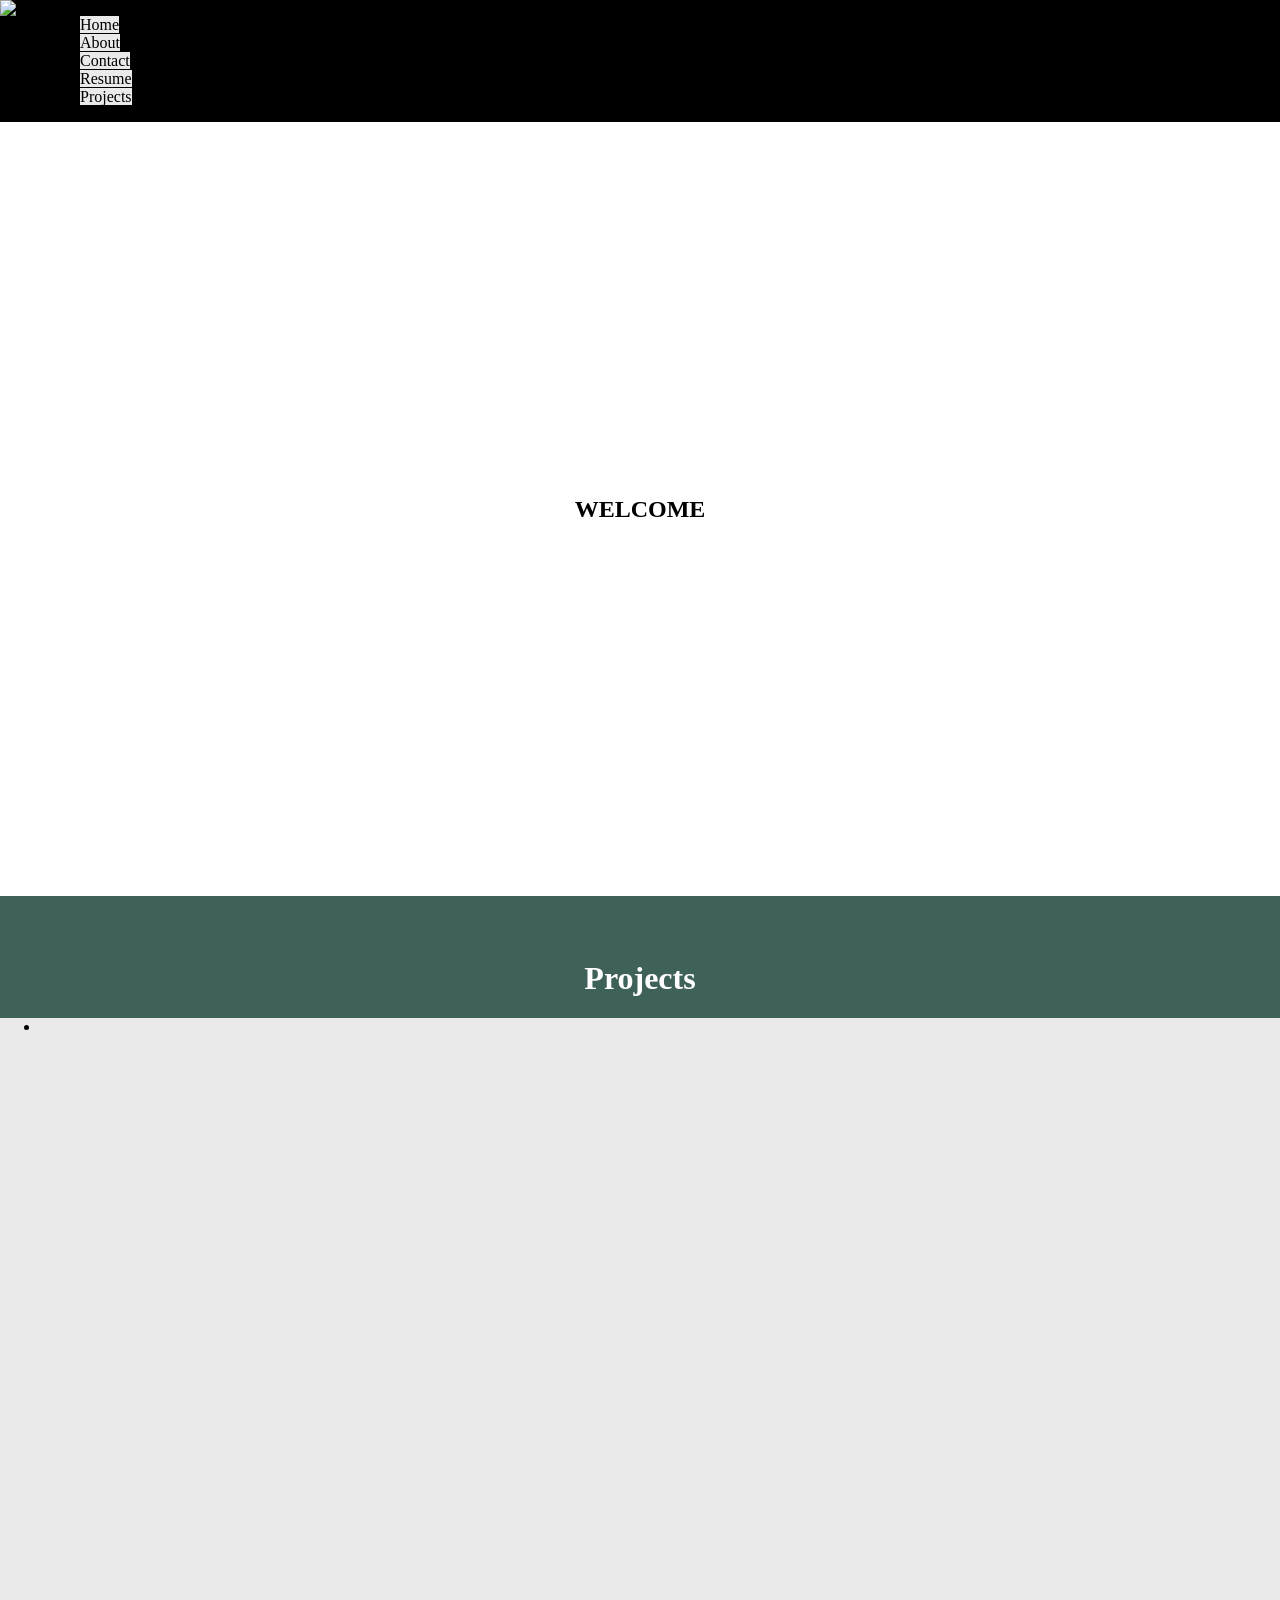
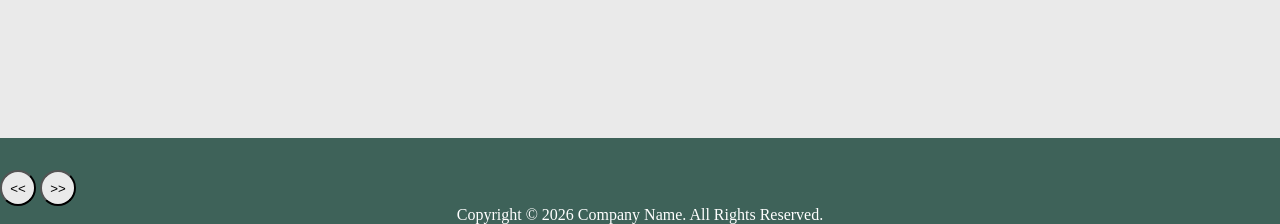
==== about.html @ d43fa691 "Main basics of html and basic CSS styling I made the basic framework of the homepage, added other pa" ====
<html lang="en">

<head>
    <meta charset="UTF-8">
    <meta name="viewport" content="width=device-width, initial-scale=1.0">
    <title>About</title>
    <link rel="stylesheet" href="/style.css">
</head>

<body>
    <header>
        <nav>
            <section id="logo">
                <img src="#" alt="#" /><!--Will be left empty until another logo is made-->
            </section>

            <ul><!--Buttons on the right side of the nav-->
                <section id="tabs">
                    <li id="tab"><a href="/index.html">Home</a></li>
                    <li id="tab"><a href="about.html">About</a></li>
                    <li id="tab"><a href="/contact.html">Contact</a></li>
                    <li id="tab"><a href="/resume.html">Resume</a></li>
                    <li id="tab"><a href="/projects.html">Projects</a></li>
                </section>
            </ul>
        </nav>
    </header>

    <section id="hero">
        <h1>WELCOME</h1><!--Background left empty until new background is drawn-->
    </section>

    <h1>Projects</h1>
    <section id="project-boxes">

        <!--Left side panel for project selector tabs-->
        <section id="project-tabs">
            <ul>
                <li></li><!--This will be left blank until I figure out what to put here-->
            </ul>
        </section>

        <div id="boxes">
            <img src="" alt=""><!--Either a image single or paried with text-->
            <p></p><!--This is undecided-->
        </div>


        <!--Right side panel for when a project is selected on the home screen-->
        <section id="project-overview"></section>
    </section>

    <section id="buttons">
        <button><<</button>
        <button>>></button>
    </section>

    <!--This is where the copyright goes-->
    <footer>Copyright © 2026 Company Name. All Rights Reserved.</footer>
</body>

</html>
---- style.css ----
/*Main assets including colors*/
body {
    margin: 0;
    padding: 0;
    /*A different font will be added last (K2D)*/
}

* {
    box-sizing: border-box;
}

:root {
    --bg-color: #3E6259;
    --primary-color: #EAEAEA;
    --text-color: white;
}

body {
    background-color: var(--bg-color);
}

/*-----------------------------------------*/

nav {
    display: flex;
    background-color: black;
    margin: 0;
    a {
        justify-self: flex-end;
        background-color: var(--primary-color);
        color: black;
        text-decoration: none;
        margin: 1rem;
    }
}

/*-----------------------------------------*/

#hero {
    margin: 0;
    height: 86%;
    align-content: center;
    background-color: white;/*Temp color*/
    margin-bottom: 4em;
    /*Needs a drawn background*/
    h1 {
        color: black;
    }
}

/*-----------------------------------------*/
/*Content area for RECENT Projects*/
h1 {
    text-align: center;
    color: var(--text-color);
}

#project-boxes {
    background-color: #EAEAEA;
    height: 80%;
    margin-bottom: 2em;
}
#project-tabs {
    text-decoration: none;
}

/*-----------------------------------------*/
/* Button assets*/

button { /*Need to get rid of the border color/outline*/
    background-color: var(--primary-color);
    width: 36px;
    height: 36px;
    border-radius: 25px;
}

button:hover {
    cursor: pointer;
}

/*Footer assets*/

footer {
    text-align: center;
    color: var(--text-color);
}
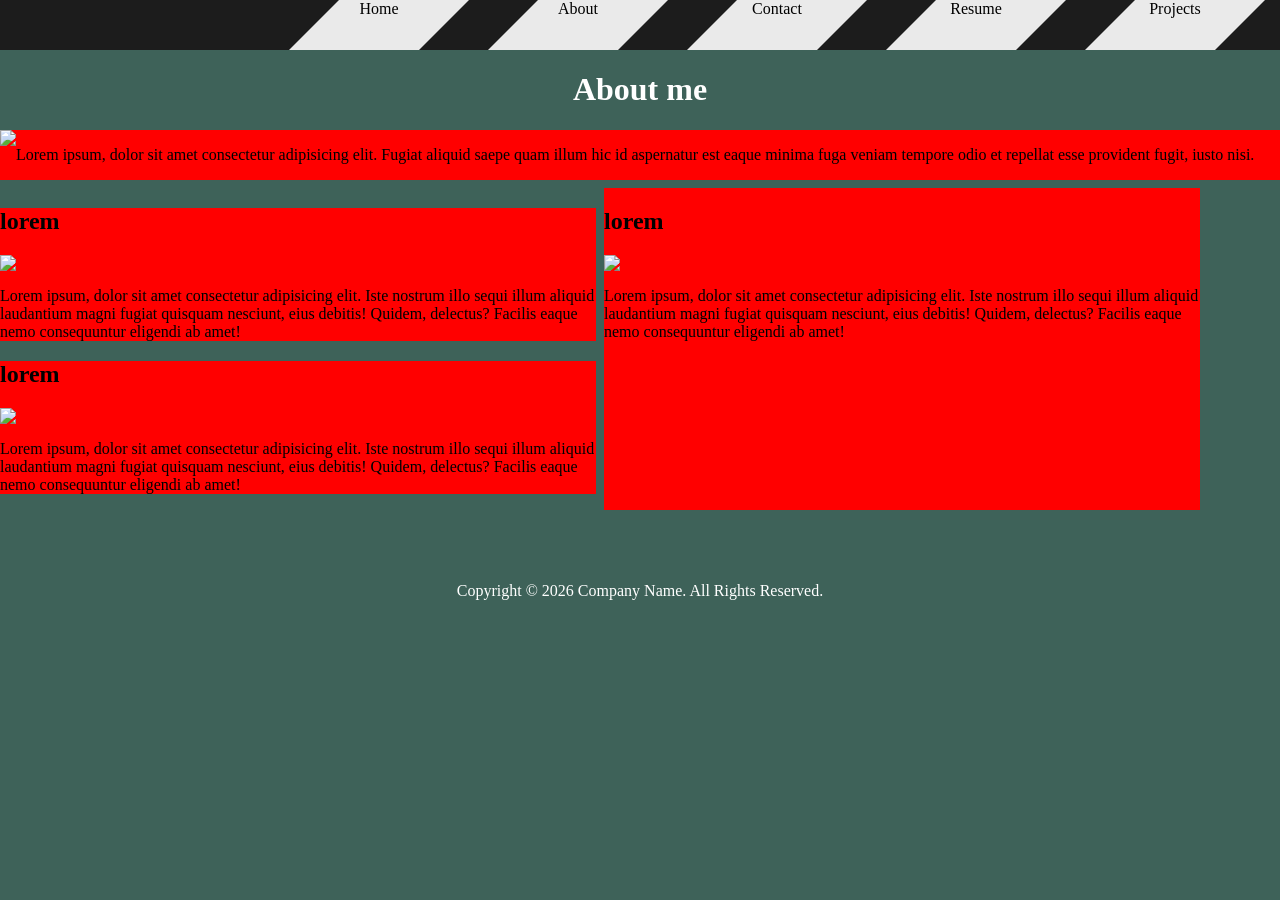
==== commit bd1da612: "Html setup and grid setup" ====
--- a/about.html
+++ b/about.html
@@ -10,10 +10,6 @@
 <body>
     <header>
         <nav>
-            <section id="logo">
-                <img src="#" alt="#" /><!--Will be left empty until another logo is made-->
-            </section>
-
             <ul><!--Buttons on the right side of the nav-->
                 <section id="tabs">
                     <li id="tab"><a href="/index.html">Home</a></li>
@@ -26,35 +22,42 @@
         </nav>
     </header>
 
-    <section id="hero">
-        <h1>WELCOME</h1><!--Background left empty until new background is drawn-->
-    </section>
+    <h1>About me</h1>
 
-    <h1>Projects</h1>
-    <section id="project-boxes">
-
-        <!--Left side panel for project selector tabs-->
-        <section id="project-tabs">
-            <ul>
-                <li></li><!--This will be left blank until I figure out what to put here-->
-            </ul>
+    <section id="intro-container">
+        <section id="intro"><!-- This is where I introduce myself-->
+            <img src="#">
+            <p>Lorem ipsum, dolor sit amet consectetur adipisicing elit. Fugiat aliquid saepe quam illum hic id
+                aspernatur est eaque minima fuga veniam tempore odio et repellat esse provident fugit, iusto nisi.</p>
         </section>
 
-        <div id="boxes">
-            <img src="" alt=""><!--Either a image single or paried with text-->
-            <p></p><!--This is undecided-->
-        </div>
+        <section id="trait-container"> <!--This is for all the skills that I have-->
+            <section id="trait"><!--These are all placeholders-->
+                <h2>lorem</h2>
+                <img src="#">
+                <p>Lorem ipsum, dolor sit amet consectetur adipisicing elit. Iste nostrum illo sequi illum aliquid
+                    laudantium magni fugiat quisquam nesciunt, eius debitis! Quidem, delectus? Facilis eaque nemo
+                    consequuntur eligendi ab amet!</p>
+            </section>
+                        <section id="trait">
+                <h2>lorem</h2>
+                <img src="#">
+                <p>Lorem ipsum, dolor sit amet consectetur adipisicing elit. Iste nostrum illo sequi illum aliquid
+                    laudantium magni fugiat quisquam nesciunt, eius debitis! Quidem, delectus? Facilis eaque nemo
+                    consequuntur eligendi ab amet!</p>
+            </section>
+        </section>
+                    <section id="trait">
+                <h2>lorem</h2>
+                <img src="#">
+                <p>Lorem ipsum, dolor sit amet consectetur adipisicing elit. Iste nostrum illo sequi illum aliquid
+                    laudantium magni fugiat quisquam nesciunt, eius debitis! Quidem, delectus? Facilis eaque nemo
+                    consequuntur eligendi ab amet!</p>
+            </section>
+        </section>
 
-
-        <!--Right side panel for when a project is selected on the home screen-->
-        <section id="project-overview"></section>
+        </section>
     </section>
-
-    <section id="buttons">
-        <button><<</button>
-        <button>>></button>
-    </section>
-
     <!--This is where the copyright goes-->
     <footer>Copyright © 2026 Company Name. All Rights Reserved.</footer>
 </body>
--- a/style.css
+++ b/style.css
@@ -12,7 +12,11 @@
 :root {
     --bg-color: #3E6259;
     --primary-color: #EAEAEA;
-    --text-color: white;
+    --head-color: white;
+    --text-color: black;
+    --nav-color: #1c1c1c;
+    --clicked-color: #BFCF17;
+    --hover-color: #ECF39E;
 }
 
 body {
@@ -22,15 +26,42 @@
 /*-----------------------------------------*/
 
 nav {
-    display: flex;
-    background-color: black;
-    margin: 0;
+    overflow: hidden;
+    background-color: var(--nav-color);
+    margin: 0;
+    padding: 0;
+
+    ul {
+        display: flex;
+        justify-content: flex-end;
+        margin: 0;
+    }
+
+    li {
+    /* Shape content*/
+    --p: 50px;
+    aspect-ratio: 3/2;
+    clip-path: polygon(var(--p) 0,100% 0,calc(100% - var(--p)) 100%,0 100%);
+    width: 180px;
+    height: 50px;
+
+    /* Main content for nav*/
+        align-items: center;
+        display: inline-block;
+        margin-right: 15px;
+        list-style-type: none; /*This gets rid of the list bullet points*/
+    }
+
     a {
-        justify-self: flex-end;
+        display: block;
         background-color: var(--primary-color);
+        height: 50px;
         color: black;
         text-decoration: none;
-        margin: 1rem;
+        text-align: center;
+    }
+    a:hover {
+        background-color: var(--hover-color);
     }
 }
 
@@ -39,6 +70,7 @@
 #hero {
     margin: 0;
     height: 86%;
+    width: 100%;
     align-content: center;
     background-color: white;/*Temp color*/
     margin-bottom: 4em;
@@ -52,16 +84,86 @@
 /*Content area for RECENT Projects*/
 h1 {
     text-align: center;
+    color: var(--head-color);
+}
+
+body > #project-content {
+    display: flex;
+    justify-items: center;
+}
+
+#project-content {
+    display: flex;
+    justify-self: center;
+    width: 100%;
+    height: fit-content;
+    margin-bottom: 2em;
+}
+
+#project-tabs > ul{
+    list-style-type: none;
+    height: 100%;
+    border-right: solid 2px #EAEAEA;
+    max-width: max-content;
+    padding: 50px;
+    margin: 0;
+    margin-right: 4.5rem;
     color: var(--text-color);
+
+    h3 {
+        color: var(--head-color);
+        text-align: center;
+    }
+
+    li {
+        background-color: var(--primary-color);
+        padding: 50px;
+        margin-top: 1rem;
+        text-align: center;
+        
+    }
+
+    li:hover {
+        cursor: pointer;
+        background-color: var(--hover-color);
+    }
+}
+
+#tab-btn {
+    position: sticky;
 }
 
 #project-boxes {
-    background-color: #EAEAEA;
-    height: 80%;
-    margin-bottom: 2em;
-}
-#project-tabs {
-    text-decoration: none;
+    grid-column-start: span 3;
+    grid-column-end: span 3;
+    grid-row-start: span 2;
+    grid-row-end: span 2;
+    display: flex;
+    justify-content: center;
+    background-color: var(--primary-color); /*Temp color*/
+    width: 230px;;
+    height: 300px;
+    margin: 2em;
+
+    #content {
+        background-color: blue; /*Temp color*/
+        margin: 1rem;
+        width: 80%;
+        height: 50%;
+    }
+
+    #buttons {
+        grid-column-start: 6;
+        grid-column-end: span 8;
+    }
+}
+
+.project-container {
+    display: grid;
+    grid-template-columns: repeat(12, auto);
+    grid-template-rows: repeat(8, auto);
+    gap: 18px;
+    max-height: fit-content;
 }
 
 /*-----------------------------------------*/
@@ -78,9 +180,33 @@
     cursor: pointer;
 }
 
+/*-----------------------------------------*/
+/*About me page assets*/
+
+#intro-container {
+    display: grid;
+    grid-template-columns: repeat(12, auto);
+    grid-template-rows: repeat(12, auto);
+    gap: 8px;
+}
+
+#intro {
+    display: flex;
+    grid-column-start: span 12;
+    grid-row-start: span 2;
+    background-color: red;
+}
+
+#trait {
+    background-color: red;
+}
+
+
+
 /*Footer assets*/
 
 footer {
     text-align: center;
-    color: var(--text-color);
+    color: var(--head-color);
+    margin-bottom: 1rem;
 }
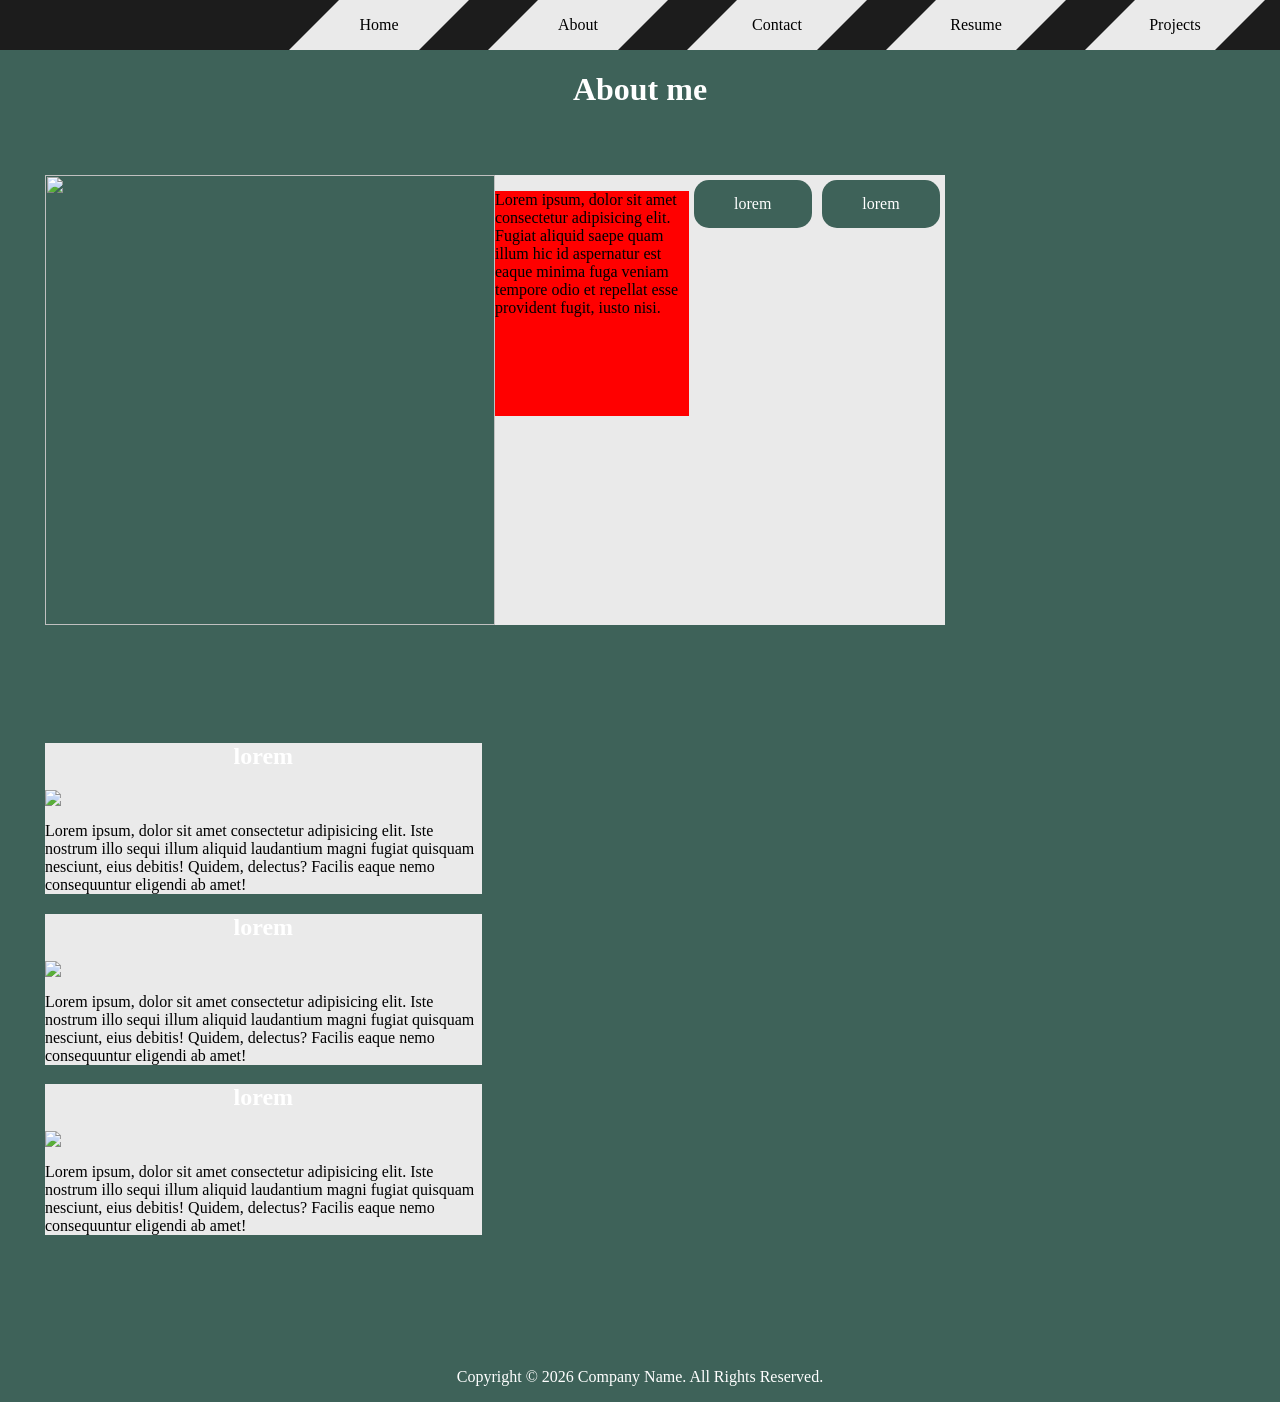
==== commit c71e24a8: "Styling and layout fixes" ====
--- a/about.html
+++ b/about.html
@@ -29,6 +29,9 @@
             <img src="#">
             <p>Lorem ipsum, dolor sit amet consectetur adipisicing elit. Fugiat aliquid saepe quam illum hic id
                 aspernatur est eaque minima fuga veniam tempore odio et repellat esse provident fugit, iusto nisi.</p>
+
+                <a  href="#" id="link-buttons">lorem</a>
+                <a  href="#" id="link-buttons">lorem</a>
         </section>
 
         <section id="trait-container"> <!--This is for all the skills that I have-->
@@ -39,22 +42,22 @@
                     laudantium magni fugiat quisquam nesciunt, eius debitis! Quidem, delectus? Facilis eaque nemo
                     consequuntur eligendi ab amet!</p>
             </section>
-                        <section id="trait">
+
+            <section id="trait">
                 <h2>lorem</h2>
                 <img src="#">
                 <p>Lorem ipsum, dolor sit amet consectetur adipisicing elit. Iste nostrum illo sequi illum aliquid
                     laudantium magni fugiat quisquam nesciunt, eius debitis! Quidem, delectus? Facilis eaque nemo
                     consequuntur eligendi ab amet!</p>
             </section>
-        </section>
-                    <section id="trait">
+
+            <section id="trait">
                 <h2>lorem</h2>
                 <img src="#">
                 <p>Lorem ipsum, dolor sit amet consectetur adipisicing elit. Iste nostrum illo sequi illum aliquid
                     laudantium magni fugiat quisquam nesciunt, eius debitis! Quidem, delectus? Facilis eaque nemo
                     consequuntur eligendi ab amet!</p>
             </section>
-        </section>
 
         </section>
     </section>
--- a/style.css
+++ b/style.css
@@ -38,28 +38,33 @@
     }
 
     li {
-    /* Shape content*/
-    --p: 50px;
-    aspect-ratio: 3/2;
-    clip-path: polygon(var(--p) 0,100% 0,calc(100% - var(--p)) 100%,0 100%);
-    width: 180px;
-    height: 50px;
-
-    /* Main content for nav*/
+        /* Shape content*/
+        --p: 50px;
+        aspect-ratio: 3/2;
+        clip-path: polygon(var(--p) 0, 100% 0, calc(100% - var(--p)) 100%, 0 100%);
+        width: 180px;
+        height: 50px;
+
+        /* Main content for nav*/
         align-items: center;
         display: inline-block;
         margin-right: 15px;
-        list-style-type: none; /*This gets rid of the list bullet points*/
+        list-style-type: none;
+        /*This gets rid of the list bullet points*/
     }
 
     a {
-        display: block;
+        display: flex;
+        justify-content: center;
+        align-items: center;
         background-color: var(--primary-color);
+        margin: 0;
+        padding: 0;
         height: 50px;
         color: black;
         text-decoration: none;
-        text-align: center;
-    }
+    }
+
     a:hover {
         background-color: var(--hover-color);
     }
@@ -72,24 +77,31 @@
     height: 86%;
     width: 100%;
     align-content: center;
-    background-color: white;/*Temp color*/
+    background-color: white;
+    /*Temp color*/
     margin-bottom: 4em;
+
     /*Needs a drawn background*/
     h1 {
         color: black;
     }
 }
 
-/*-----------------------------------------*/
-/*Content area for RECENT Projects*/
+/*-----------------Content area for RECENT Projects-----------------*/
+
 h1 {
     text-align: center;
     color: var(--head-color);
 }
 
-body > #project-content {
-    display: flex;
-    justify-items: center;
+h2 {
+    text-align: center;
+    color: white
+}
+
+body>#project-content {
+    display: flex;
+    justify-content: center;
 }
 
 #project-content {
@@ -100,13 +112,15 @@
     margin-bottom: 2em;
 }
 
-#project-tabs > ul{
+#project-tabs>ul {
     list-style-type: none;
     height: 100%;
     border-right: solid 2px #EAEAEA;
+    border-left: solid 2px #EAEAEA;
     max-width: max-content;
-    padding: 50px;
+    padding: 25px;
     margin: 0;
+    border-radius: 25px;
     margin-right: 4.5rem;
     color: var(--text-color);
 
@@ -117,10 +131,12 @@
 
     li {
         background-color: var(--primary-color);
-        padding: 50px;
-        margin-top: 1rem;
+        padding: 25px;
+        width: 145px;
+        margin-top: 3rem;
         text-align: center;
-        
+        border-radius: 25px;
+
     }
 
     li:hover {
@@ -140,13 +156,17 @@
     grid-row-end: span 2;
     display: flex;
     justify-content: center;
-    background-color: var(--primary-color); /*Temp color*/
-    width: 230px;;
+    border-radius: 25px;
+    background-color: var(--primary-color);
+    /*Temp color*/
+    width: 230px;
+    ;
     height: 300px;
     margin: 2em;
 
     #content {
-        background-color: blue; /*Temp color*/
+        background-color: blue;
+        /*Temp color*/
         margin: 1rem;
         width: 80%;
         height: 50%;
@@ -164,24 +184,26 @@
     grid-template-rows: repeat(8, auto);
     gap: 18px;
     max-height: fit-content;
-}
-
-/*-----------------------------------------*/
-/* Button assets*/
-
-button { /*Need to get rid of the border color/outline*/
+    border-right: solid 2px #EAEAEA;
+    border-radius: 25px;
+}
+
+/*----------------Button assets----------------*/
+
+
+#buttons {
+    /*Need to get rid of the border color/outline*/
     background-color: var(--primary-color);
     width: 36px;
     height: 36px;
     border-radius: 25px;
 }
 
-button:hover {
+#buttons:hover {
     cursor: pointer;
 }
 
-/*-----------------------------------------*/
-/*About me page assets*/
+/*--------------About me page assets--------------*/
 
 #intro-container {
     display: grid;
@@ -191,16 +213,138 @@
 }
 
 #intro {
+    margin: 5vh;
     display: flex;
     grid-column-start: span 12;
     grid-row-start: span 2;
-    background-color: red;
+    background-color: var(--primary-color);
+    height: 50vh;
+    width: 100vh;
+
+    p {
+        text-align: left;
+        justify-self: flex-end;
+        background-color: red;
+        width: 50vh;
+        height: 25vh;
+    }
+
+    img {
+        justify-self: flex-start;
+        background-color: #3E6259;
+        width: 50vh;
+        height: 50vh;
+    }
+}
+
+#link-buttons {
+    text-decoration: none;
+    color: white;
+    margin: 5px;
+    background-color: #3E6259;
+    text-align: center;
+    width: 235px;
+    height: fit-content;
+    padding: 15px;
+    border-radius: 15px;
+
+    a:hover {
+        cursor: pointer;
+    }
 }
 
 #trait {
-    background-color: red;
-}
-
+    background-color: var(--primary-color);
+}
+
+#trait-container {
+    margin: 5vh;
+}
+
+#resume_content {
+    display: flex;
+    height: 100%;
+    width: 100%;
+}
+
+#resume_container {
+    display: grid;
+    grid-template-columns: repeat(12, auto);
+    grid-template-rows: repeat(8, auto);
+    gap: 8px;
+}
+
+#resume_holder {
+    display: flex;
+    grid-column-start: 6;
+    justify-content: center;
+    background-color: var(--primary-color);
+    width: 400px;
+    height: 500px;
+
+    #resume_download {
+        height: 50px;
+        width: 145px;
+    }
+}
+
+div#resume {
+    background-color: black;
+}
+
+/*--------------Contacts page--------------*/
+
+#content-container {
+    display: flex;
+    justify-self: center;
+    width: fit-content;
+    max-width: max-content;
+    height: fit-content;
+    max-height: fit-content;
+}
+
+#link-container {
+    width: max-content;
+    height: fit-content;
+    margin: 25px;
+}
+
+#contact-links {
+    display: flex;
+    justify-self: center;
+
+    #link_boxs {
+        background-color: var(--primary-color);
+        margin: 15px;
+        border-radius: 25px;
+    }
+
+    img {
+        width: 150px;
+        height: 150px;
+    }
+
+    ;
+}
+
+#links {
+    text-align: center;
+}
+
+#contact-email {
+    display: flex;
+    justify-content: center;
+}
+
+#mail-container {
+    justify-self: center;
+    background-color: var(--primary-color);
+    margin: 25px;
+    width: 500px;
+    height: fit-content;
+    padding: 15px;
+    border-radius: 25px;
+}
 
 
 /*Footer assets*/
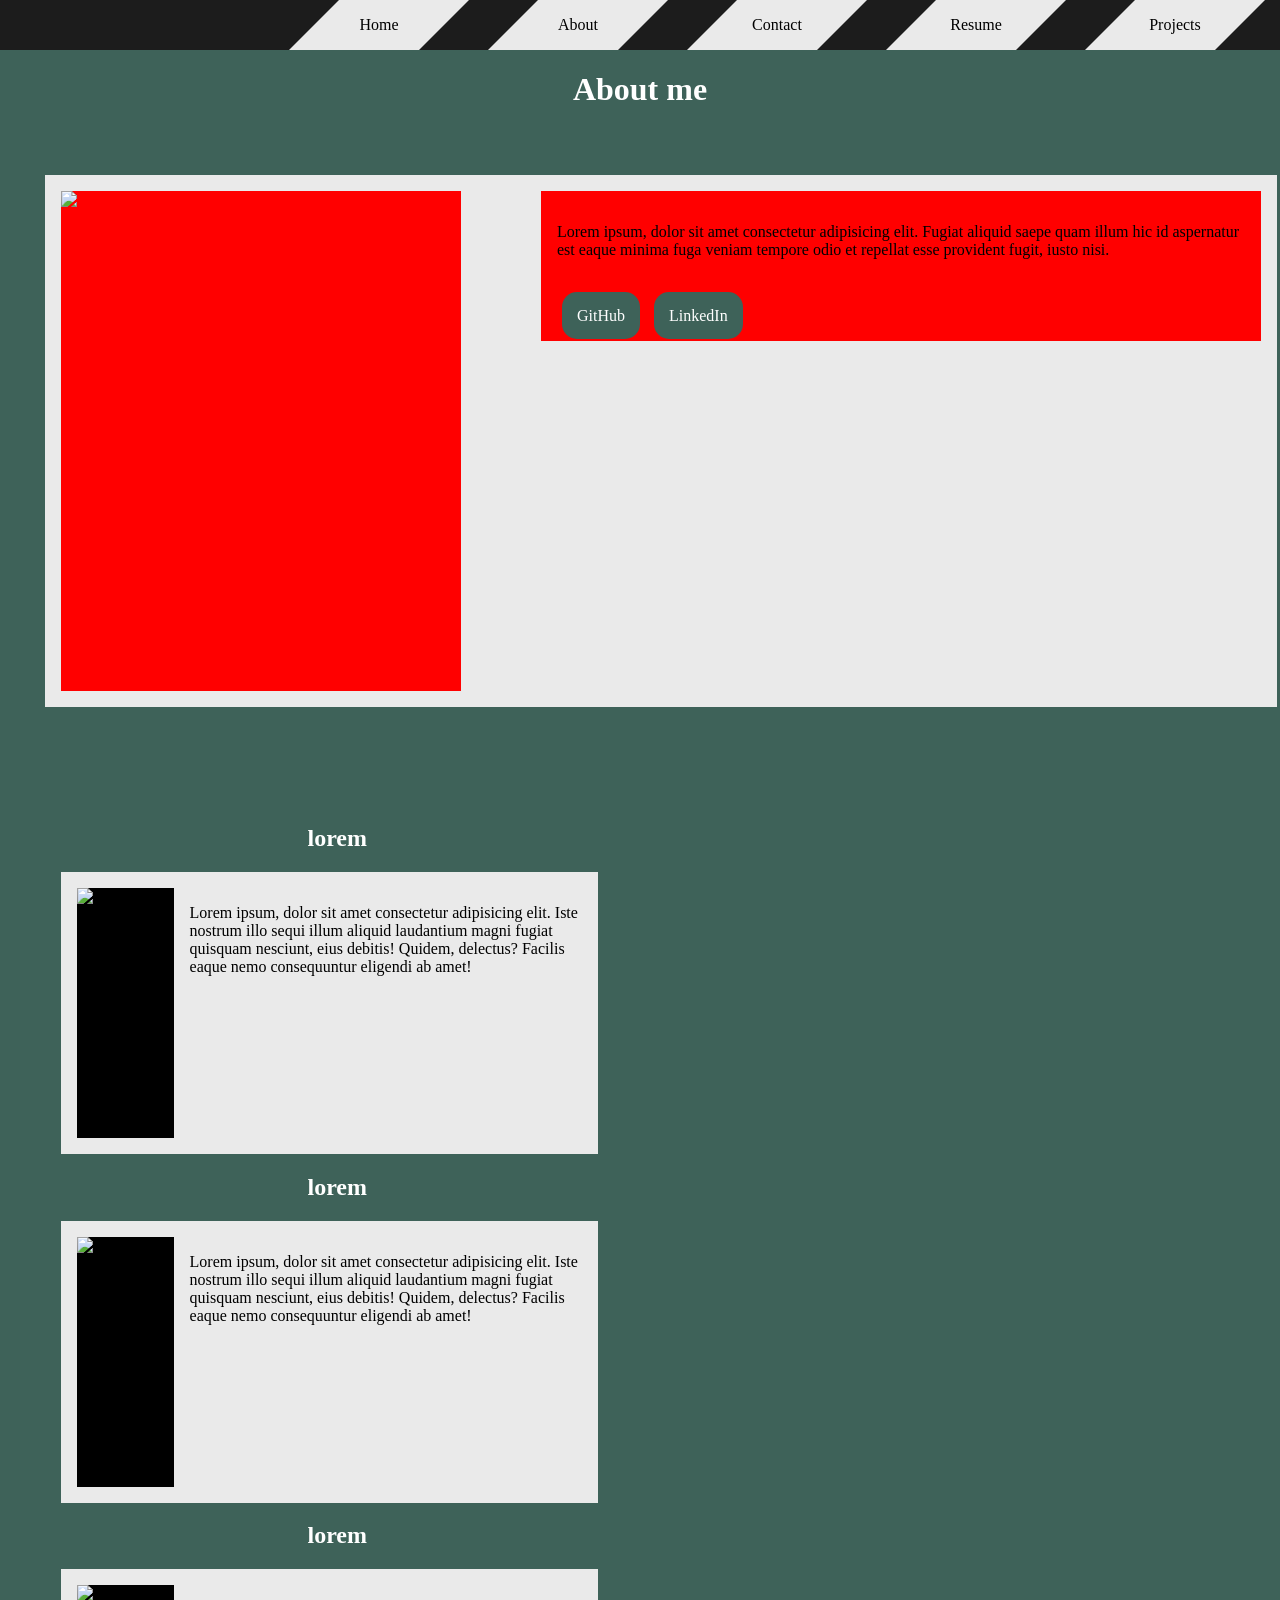
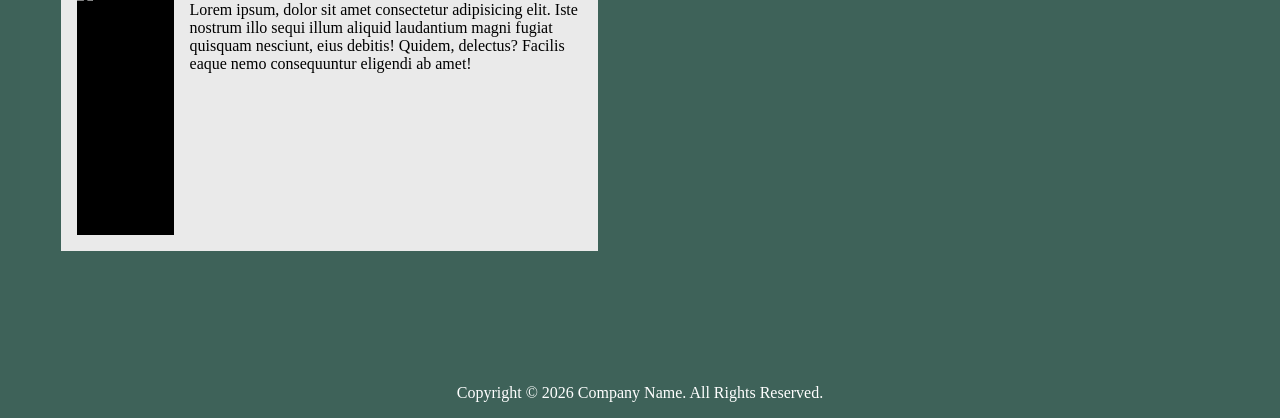
==== commit cb8902a4: "layout fixes" ====
--- a/about.html
+++ b/about.html
@@ -26,34 +26,49 @@
 
     <section id="intro-container">
         <section id="intro"><!-- This is where I introduce myself-->
-            <img src="#">
-            <p>Lorem ipsum, dolor sit amet consectetur adipisicing elit. Fugiat aliquid saepe quam illum hic id
-                aspernatur est eaque minima fuga veniam tempore odio et repellat esse provident fugit, iusto nisi.</p>
 
-                <a  href="#" id="link-buttons">lorem</a>
-                <a  href="#" id="link-buttons">lorem</a>
+            <section id="intro-img">
+                <img src="#">
+            </section>
+
+            <section id="intro-text">
+                <p>Lorem ipsum, dolor sit amet consectetur adipisicing elit. Fugiat aliquid saepe quam illum hic id
+                    aspernatur est eaque minima fuga veniam tempore odio et repellat esse provident fugit, iusto nisi.
+
+                <section id="intro-button">
+                <a href="#" id="link-buttons">GitHub</a>
+                <a href="#" id="link-buttons">LinkedIn</a>
+                </section>
+            </section>
         </section>
 
         <section id="trait-container"> <!--This is for all the skills that I have-->
+
+            <h2>lorem</h2>
             <section id="trait"><!--These are all placeholders-->
-                <h2>lorem</h2>
-                <img src="#">
+                <section id="trait-img">
+                    <img src="#">
+                </section>
                 <p>Lorem ipsum, dolor sit amet consectetur adipisicing elit. Iste nostrum illo sequi illum aliquid
                     laudantium magni fugiat quisquam nesciunt, eius debitis! Quidem, delectus? Facilis eaque nemo
                     consequuntur eligendi ab amet!</p>
             </section>
 
+            <h2>lorem</h2>
             <section id="trait">
-                <h2>lorem</h2>
-                <img src="#">
+                <section id="trait-img">
+                    <img src="#">
+                </section>
                 <p>Lorem ipsum, dolor sit amet consectetur adipisicing elit. Iste nostrum illo sequi illum aliquid
                     laudantium magni fugiat quisquam nesciunt, eius debitis! Quidem, delectus? Facilis eaque nemo
                     consequuntur eligendi ab amet!</p>
             </section>
 
+            <h2>lorem</h2>
             <section id="trait">
-                <h2>lorem</h2>
-                <img src="#">
+                <section id="trait-img">
+                    <img src="#">
+                </section>
                 <p>Lorem ipsum, dolor sit amet consectetur adipisicing elit. Iste nostrum illo sequi illum aliquid
                     laudantium magni fugiat quisquam nesciunt, eius debitis! Quidem, delectus? Facilis eaque nemo
                     consequuntur eligendi ab amet!</p>
--- a/style.css
+++ b/style.css
@@ -93,6 +93,7 @@
     text-align: center;
     color: var(--head-color);
 }
+
 
 h2 {
     text-align: center;
@@ -210,6 +211,7 @@
     grid-template-columns: repeat(12, auto);
     grid-template-rows: repeat(12, auto);
     gap: 8px;
+
 }
 
 #intro {
@@ -218,23 +220,27 @@
     grid-column-start: span 12;
     grid-row-start: span 2;
     background-color: var(--primary-color);
-    height: 50vh;
-    width: 100vh;
-
-    p {
-        text-align: left;
-        justify-self: flex-end;
-        background-color: red;
-        width: 50vh;
-        height: 25vh;
-    }
-
-    img {
-        justify-self: flex-start;
-        background-color: #3E6259;
-        width: 50vh;
-        height: 50vh;
-    }
+    height: fit-content;
+    width: fit-content;
+    padding: 1rem;
+}
+
+#intro-img {
+    width: 400px;
+    height: 500px;
+    background-color: red;
+    margin-right: 5rem;
+}
+
+#intro-text {
+    background-color: red;
+    padding: 1rem;
+    width: 80vh;
+    height: fit-content;
+}
+
+#intro-button {
+    margin-top: 3rem;
 }
 
 #link-buttons {
@@ -254,11 +260,29 @@
 }
 
 #trait {
-    background-color: var(--primary-color);
+    display: flex;
+    background-color: var(--primary-color);
+    padding: 1rem;
+    margin: 1rem;
+
+    #trait-img {
+        background-color: black;
+        height: 250px;
+        width: 350px;
+    }
+
+    p {
+        margin-left: 1rem;
+    }
 }
 
 #trait-container {
     margin: 5vh;
+
+    h2 {
+        margin-left: 1rem;
+        color: white;
+    }
 }
 
 #resume_content {
@@ -279,17 +303,40 @@
     grid-column-start: 6;
     justify-content: center;
     background-color: var(--primary-color);
-    width: 400px;
-    height: 500px;
+    width: fit-content;
+    height: fit-content;
 
     #resume_download {
         height: 50px;
-        width: 145px;
-    }
-}
-
-div#resume {
+        width: 125px;
+        margin: 1rem;
+    }
+}
+
+#resume {
     background-color: black;
+    width: 550px;
+    height: 800px;
+}
+
+#resume-download>a {
+    width: 125px;
+    height: 50px;
+}
+
+#external_links {
+    background-color: red;
+    height: fit-content;
+    width: fit-content;
+
+    a {
+        width: 125px;
+    }
+}
+
+#exlink {
+    background-color: var(--primary-color);
+    margin: 1rem;
 }
 
 /*--------------Contacts page--------------*/
@@ -329,6 +376,11 @@
 
 #links {
     text-align: center;
+
+    h3 {
+        text-decoration: none;
+        color: white;
+    }
 }
 
 #contact-email {
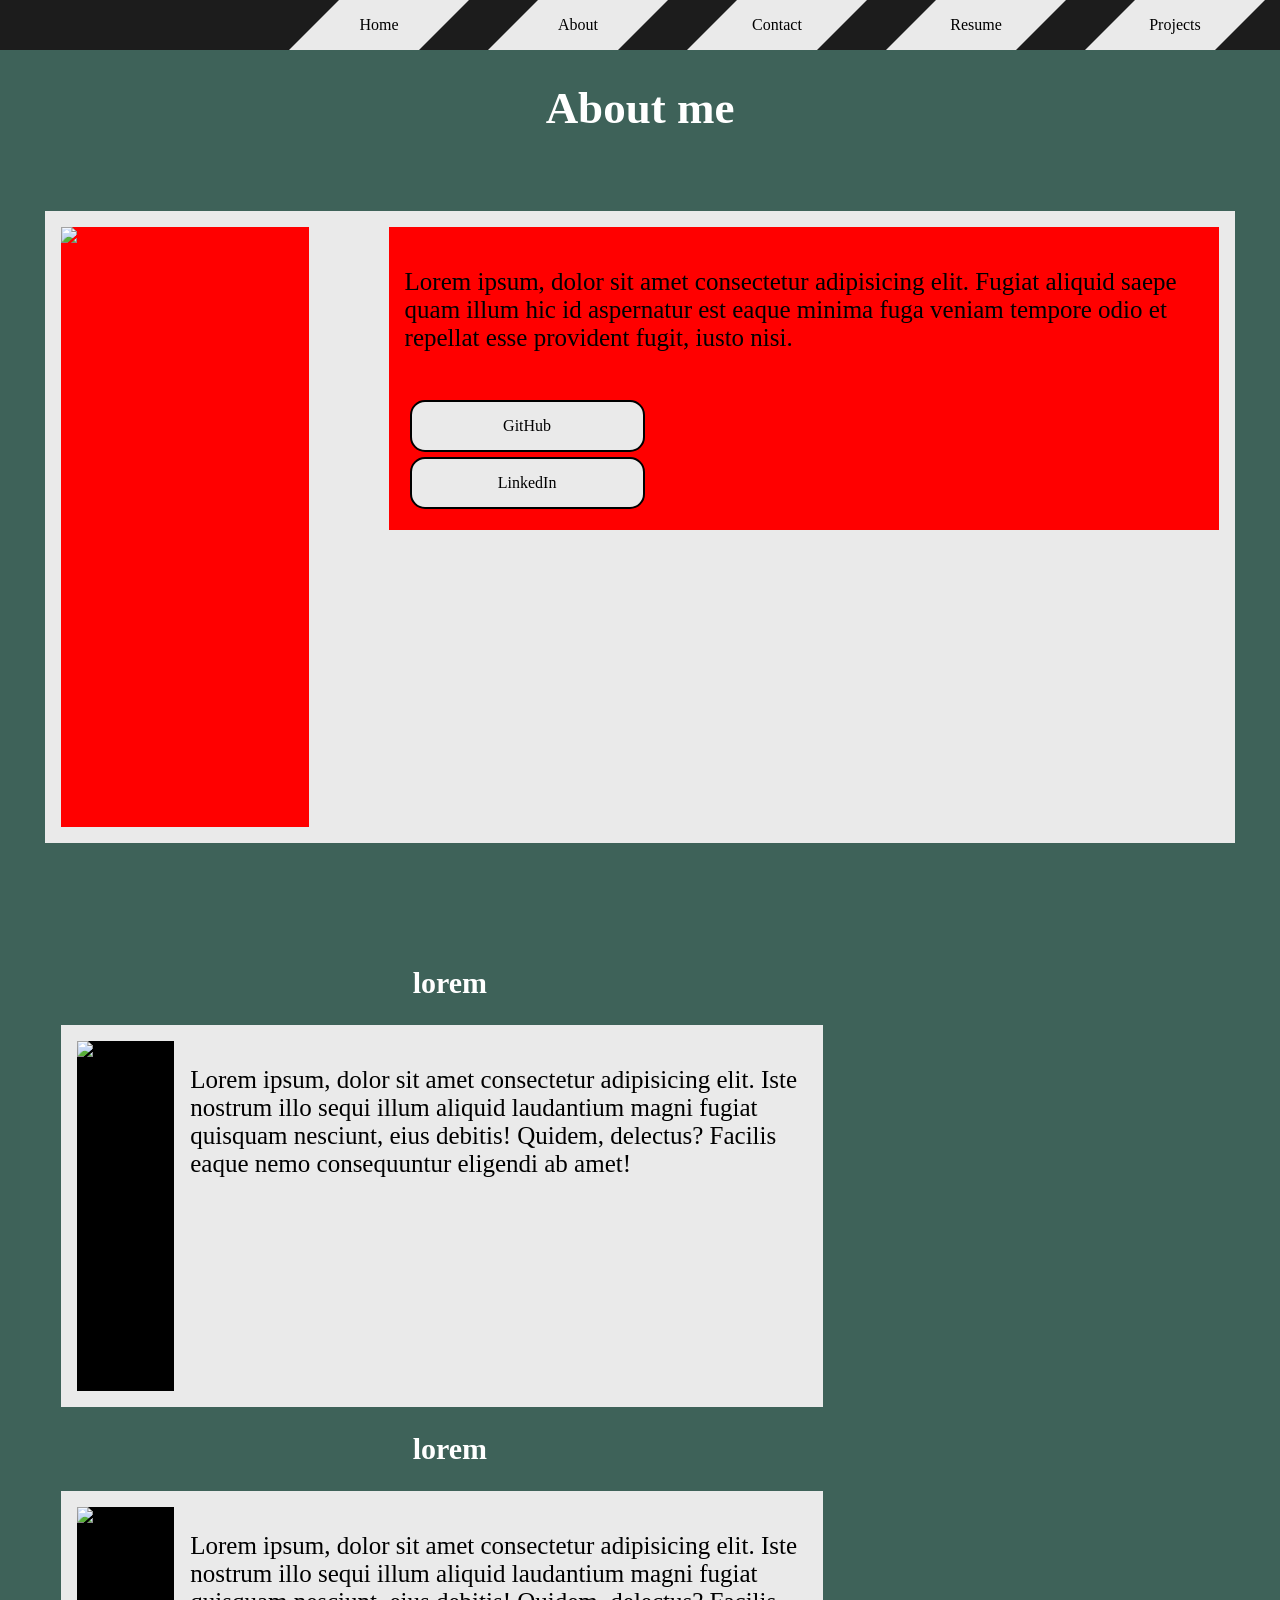
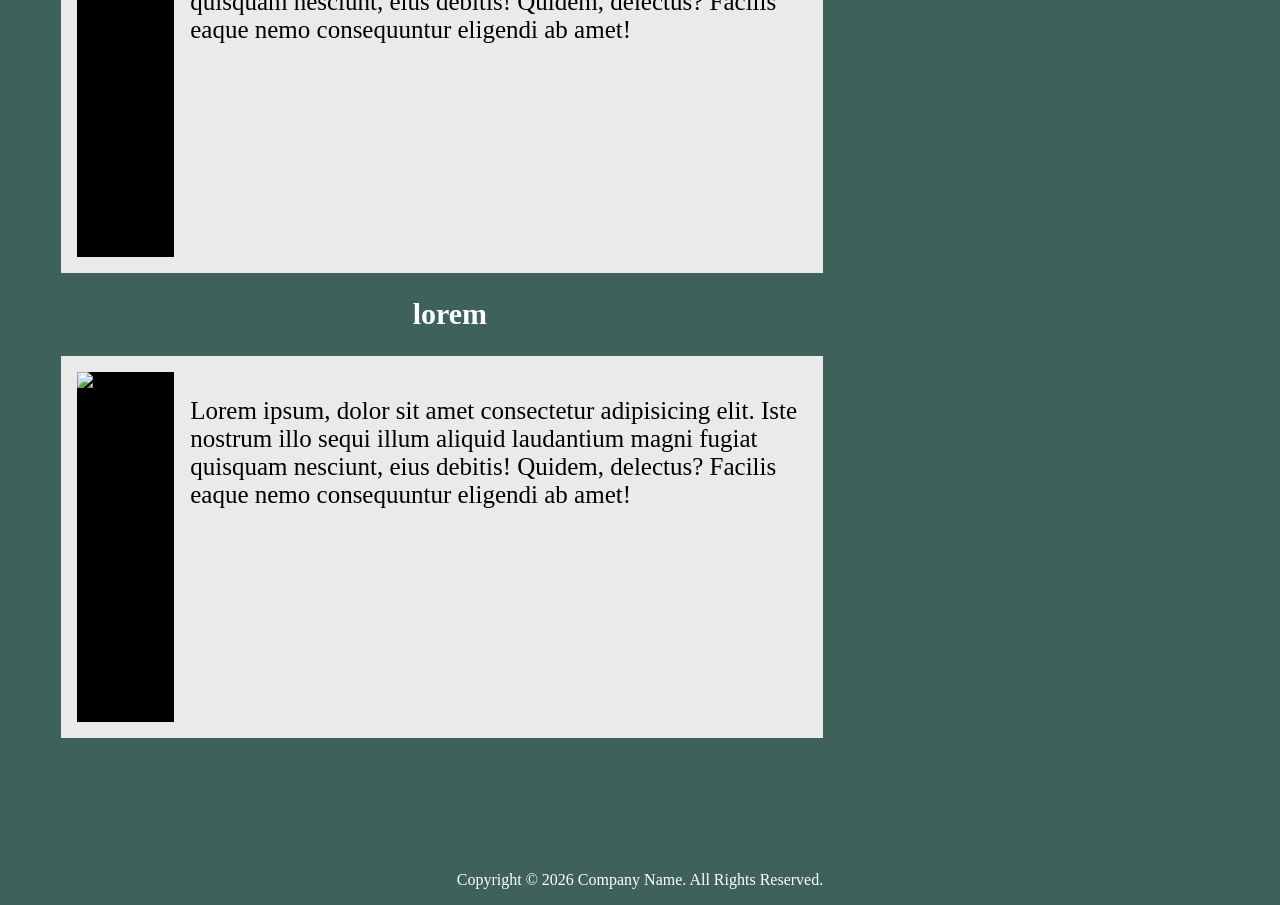
==== commit 7f0d55fa: "CSS layout finished" ====
--- a/about.html
+++ b/about.html
@@ -36,8 +36,8 @@
                     aspernatur est eaque minima fuga veniam tempore odio et repellat esse provident fugit, iusto nisi.
 
                 <section id="intro-button">
-                <a href="#" id="link-buttons">GitHub</a>
-                <a href="#" id="link-buttons">LinkedIn</a>
+                    <a href="#" id="link-buttons">GitHub</a>
+                    <a href="#" id="link-buttons">LinkedIn</a>
                 </section>
             </section>
         </section>
--- a/style.css
+++ b/style.css
@@ -7,6 +7,10 @@
 
 * {
     box-sizing: border-box;
+}
+
+p {
+    font-size: 25px;
 }
 
 :root {
@@ -84,20 +88,23 @@
     /*Needs a drawn background*/
     h1 {
         color: black;
+        font-size: 50px;
     }
 }
 
 /*-----------------Content area for RECENT Projects-----------------*/
 
 h1 {
+    margin: 2rem;
     text-align: center;
     color: var(--head-color);
+    font-size: 45px;
 }
 
 
 h2 {
     text-align: center;
-    color: white
+    color: white;
 }
 
 body>#project-content {
@@ -211,7 +218,6 @@
     grid-template-columns: repeat(12, auto);
     grid-template-rows: repeat(12, auto);
     gap: 8px;
-
 }
 
 #intro {
@@ -226,8 +232,8 @@
 }
 
 #intro-img {
-    width: 400px;
-    height: 500px;
+    width: 600px;
+    height: 600px;
     background-color: red;
     margin-right: 5rem;
 }
@@ -235,7 +241,6 @@
 #intro-text {
     background-color: red;
     padding: 1rem;
-    width: 80vh;
     height: fit-content;
 }
 
@@ -244,15 +249,20 @@
 }
 
 #link-buttons {
+    display: flex;
+    justify-self: flex-start;
+    justify-content: center;
     text-decoration: none;
-    color: white;
+    flex-wrap: wrap;
+    color: black;
     margin: 5px;
-    background-color: #3E6259;
+    background-color: var(--primary-color);
     text-align: center;
     width: 235px;
     height: fit-content;
     padding: 15px;
     border-radius: 15px;
+    border: solid 2px black;
 
     a:hover {
         cursor: pointer;
@@ -261,13 +271,15 @@
 
 #trait {
     display: flex;
+    width: fit-content;
+    height: fit-content;
     background-color: var(--primary-color);
     padding: 1rem;
     margin: 1rem;
 
     #trait-img {
         background-color: black;
-        height: 250px;
+        height: 350px;
         width: 350px;
     }
 
@@ -280,37 +292,53 @@
     margin: 5vh;
 
     h2 {
+        justify-self: flex-start;
+        font-size: 30px;
         margin-left: 1rem;
         color: white;
     }
 }
 
+
+/*----------Resume Content-----------------*/
+
 #resume_content {
     display: flex;
     height: 100%;
     width: 100%;
 }
 
+
 #resume_container {
-    display: grid;
-    grid-template-columns: repeat(12, auto);
-    grid-template-rows: repeat(8, auto);
-    gap: 8px;
+    display: flex;
+    justify-content: center;
 }
 
 #resume_holder {
     display: flex;
+    flex-wrap: wrap;
     grid-column-start: 6;
     justify-content: center;
-    background-color: var(--primary-color);
-    width: fit-content;
-    height: fit-content;
+    height: fit-content;
+    width: 550px;
+    margin: 1rem;
 
     #resume_download {
+        display: flex;
+        justify-content: center;
+        align-items: center;
+        border-radius: 15px;
+        margin: 1rem;
+        width: 225px;
         height: 50px;
-        width: 125px;
-        margin: 1rem;
-    }
+        border: solid 2px black;
+        background-color: var(--primary-color);
+    }
+}
+
+#resume_download:hover {
+    cursor: pointer;
+    background-color: var(--hover-color);
 }
 
 #resume {
@@ -319,25 +347,33 @@
     height: 800px;
 }
 
-#resume-download>a {
-    width: 125px;
-    height: 50px;
-}
 
 #external_links {
-    background-color: red;
-    height: fit-content;
-    width: fit-content;
-
-    a {
-        width: 125px;
-    }
-}
-
-#exlink {
-    background-color: var(--primary-color);
     margin: 1rem;
-}
+    display: flex;
+    flex-wrap: wrap;
+    width: 220px;
+    height: fit-content;
+    text-align: center;
+
+    #exlink {
+        display: flex;
+        justify-content: center;
+        align-items: center;
+        border-radius: 15px;
+        margin: 1rem;
+        width: 225px;
+        height: 50px;
+        border: solid 2px black;
+        background-color: var(--primary-color);
+    }
+
+    #exlink:hover {
+        cursor: pointer;
+        background-color: var(--hover-color);
+    }
+}
+
 
 /*--------------Contacts page--------------*/
 
@@ -370,8 +406,6 @@
         width: 150px;
         height: 150px;
     }
-
-    ;
 }
 
 #links {
@@ -399,6 +433,30 @@
 }
 
 
+/*--------Projects page-------------*/
+
+#lg-project-boxes {
+    display: flex;
+    font-size: 15px;
+    background-color: var(--primary-color);
+    height: fit-content;
+    width: fit-content;
+    border-radius: 25px;
+    border: solid 2px black;
+    margin-bottom: 1rem;
+
+    img {
+        border-radius: 25px;
+        width: 250px;
+        height:  250px;
+    };
+
+    p {
+        margin-left: 1rem;
+        padding: 25px;
+    }
+}
+
 /*Footer assets*/
 
 footer {
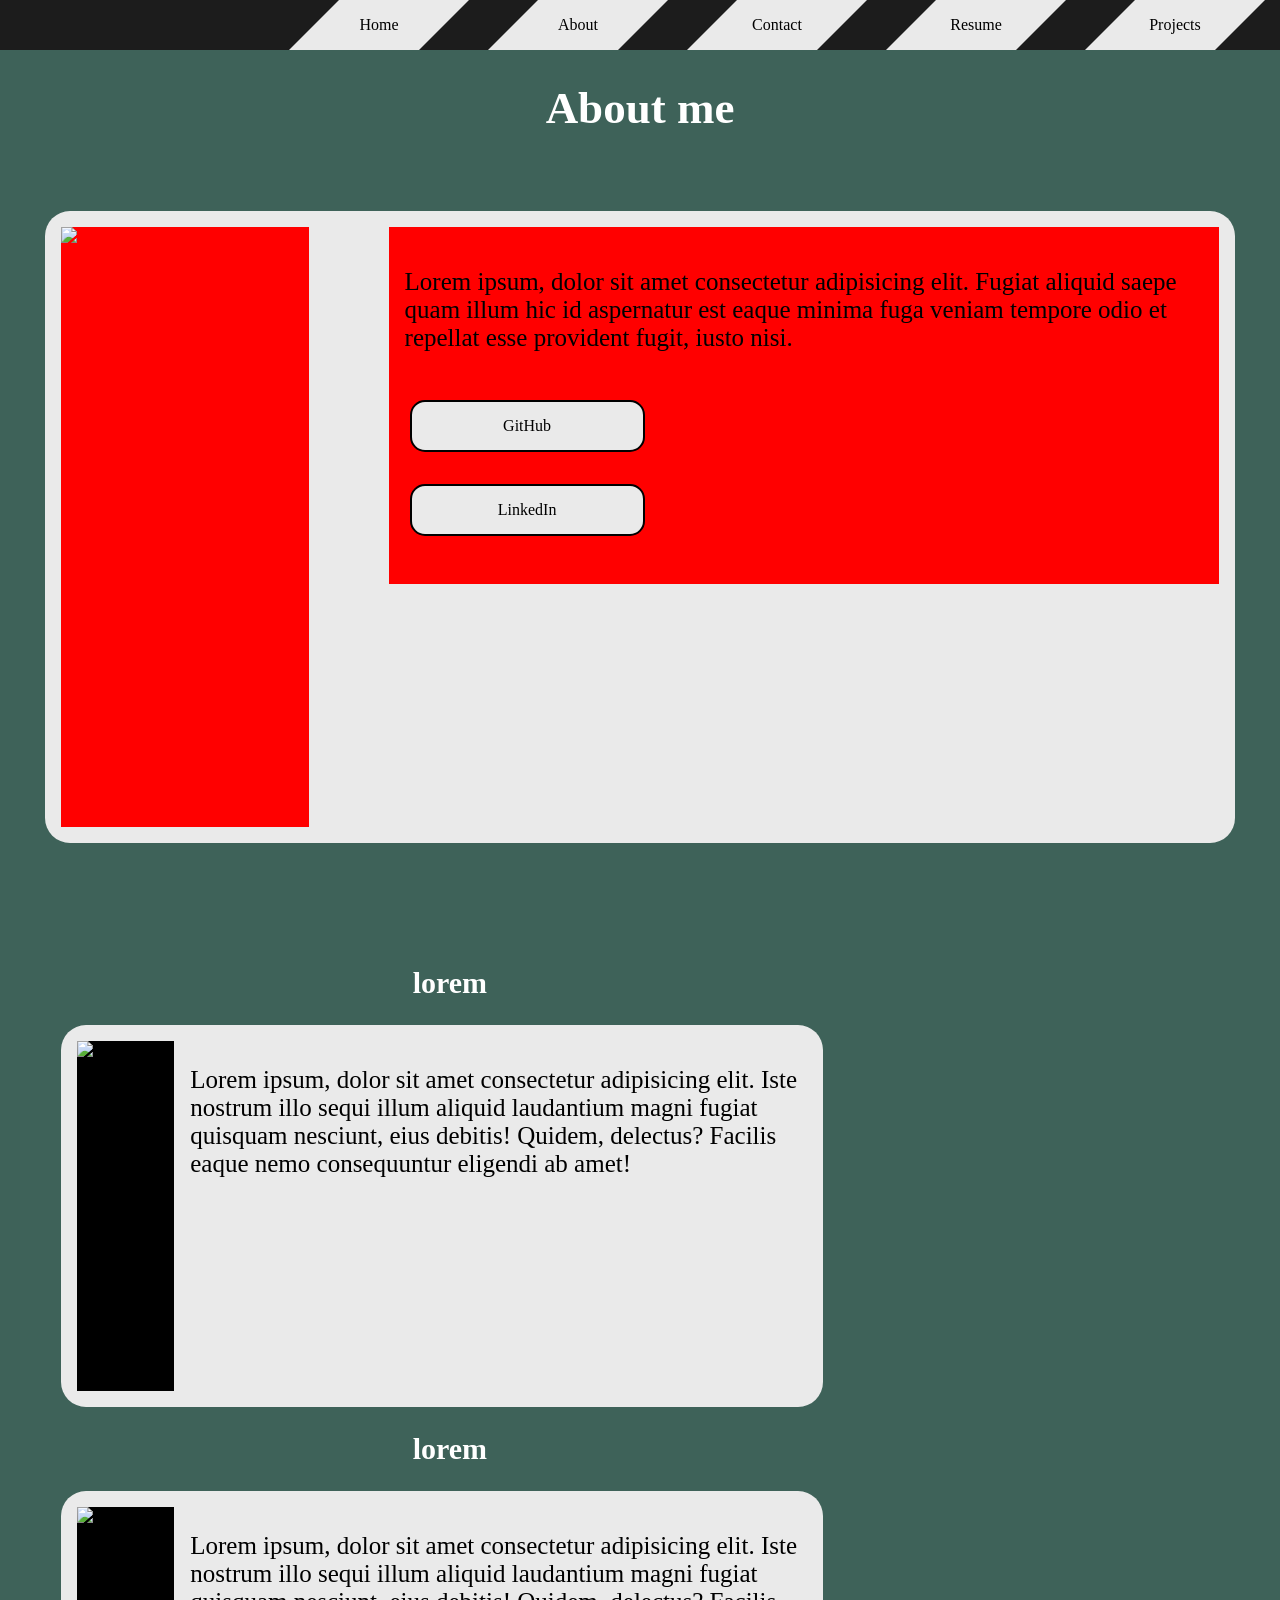
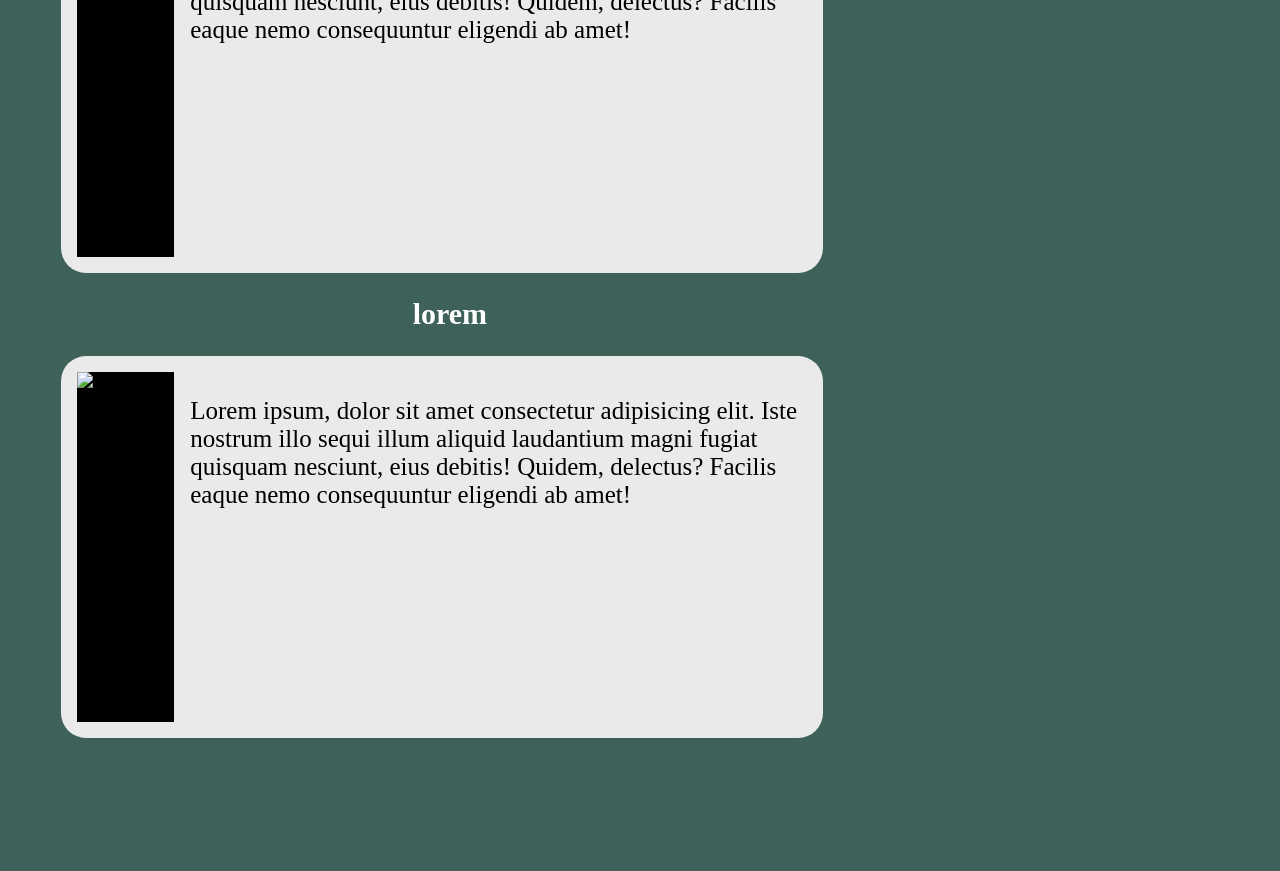
==== commit 4411b8ee: "Projects page redesign" ====
--- a/about.html
+++ b/about.html
@@ -76,8 +76,7 @@
 
         </section>
     </section>
-    <!--This is where the copyright goes-->
-    <footer>Copyright © 2026 Company Name. All Rights Reserved.</footer>
+
 </body>
 
 </html>
--- a/style.css
+++ b/style.css
@@ -103,6 +103,7 @@
 
 
 h2 {
+    font-size:45px;
     text-align: center;
     color: white;
 }
@@ -129,12 +130,14 @@
     padding: 25px;
     margin: 0;
     border-radius: 25px;
-    margin-right: 4.5rem;
+    margin-right: 2rem;
+    margin-left: 2rem;
     color: var(--text-color);
 
     h3 {
         color: var(--head-color);
         text-align: center;
+        font-size: 25px;
     }
 
     li {
@@ -194,6 +197,7 @@
     max-height: fit-content;
     border-right: solid 2px #EAEAEA;
     border-radius: 25px;
+    margin-right: 2rem;
 }
 
 /*----------------Button assets----------------*/
@@ -229,6 +233,7 @@
     height: fit-content;
     width: fit-content;
     padding: 1rem;
+    border-radius: 25px;
 }
 
 #intro-img {
@@ -246,6 +251,7 @@
 
 #intro-button {
     margin-top: 3rem;
+
 }
 
 #link-buttons {
@@ -256,6 +262,7 @@
     flex-wrap: wrap;
     color: black;
     margin: 5px;
+    margin-bottom: 2rem;
     background-color: var(--primary-color);
     text-align: center;
     width: 235px;
@@ -276,6 +283,7 @@
     background-color: var(--primary-color);
     padding: 1rem;
     margin: 1rem;
+    border-radius: 25px;
 
     #trait-img {
         background-color: black;
@@ -457,6 +465,20 @@
     }
 }
 
+#lg-content {
+    justify-self: center;
+    display: flex;
+    width: fit-content;
+    height: fit-content;
+    flex-wrap: wrap;
+    margin-right: 1rem;
+}
+
+#lg-content > h2 {
+    justify-self: flex-start;
+    font-size: 30px;
+}
+
 /*Footer assets*/
 
 footer {
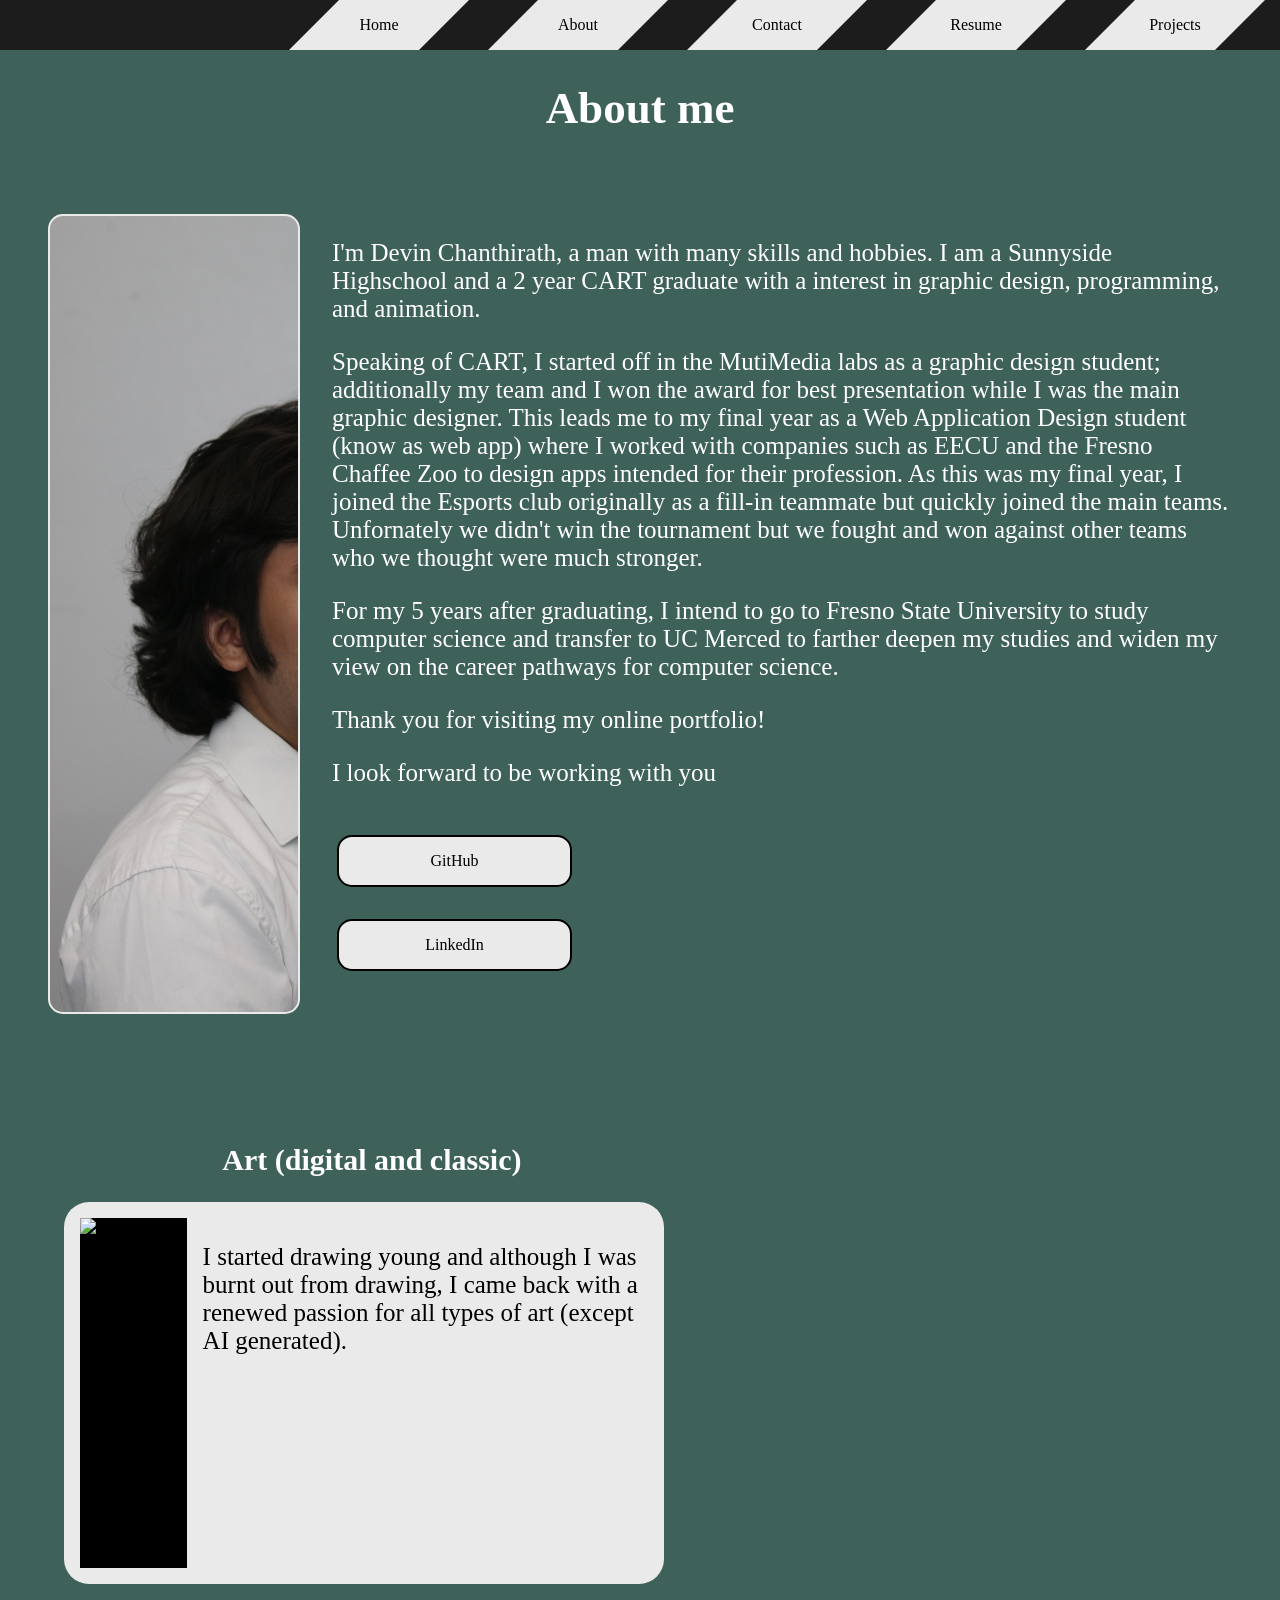
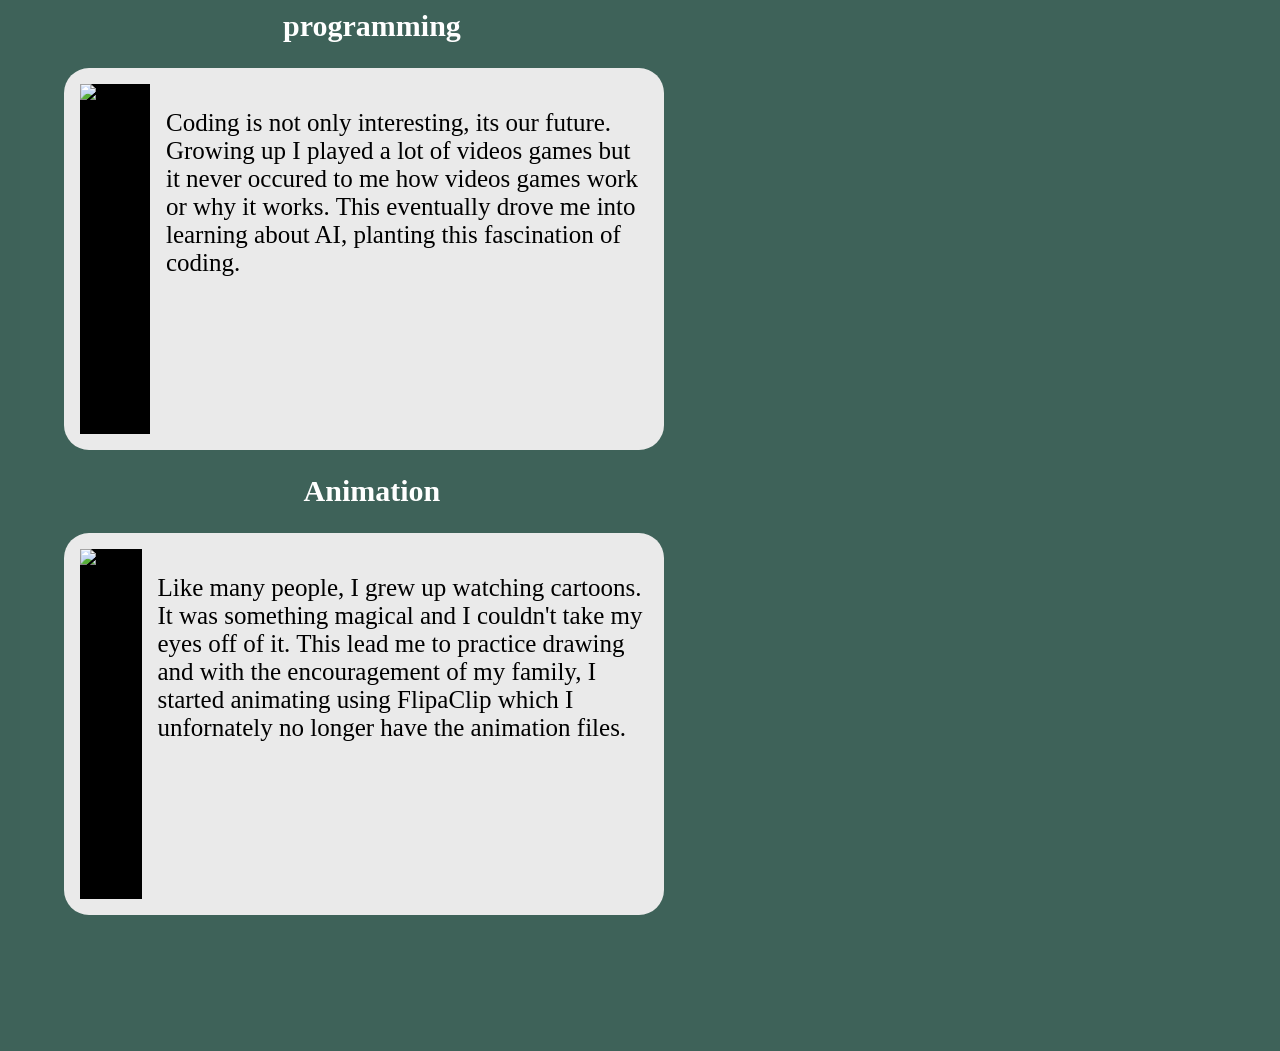
==== commit 512d6633: "All pages designed no JS" ====
--- a/about.html
+++ b/about.html
@@ -28,50 +28,55 @@
         <section id="intro"><!-- This is where I introduce myself-->
 
             <section id="intro-img">
-                <img src="#">
             </section>
 
             <section id="intro-text">
-                <p>Lorem ipsum, dolor sit amet consectetur adipisicing elit. Fugiat aliquid saepe quam illum hic id
-                    aspernatur est eaque minima fuga veniam tempore odio et repellat esse provident fugit, iusto nisi.
+                <p>I'm Devin Chanthirath, a man with many skills and hobbies. I am a Sunnyside Highschool and a 2 year
+                    CART graduate with a interest in graphic design, programming, and animation.</p>
+                <p>Speaking of CART, I started off in the MutiMedia labs as a graphic design student; additionally my
+                    team and I won the award for best presentation while I was the main graphic designer. This leads me
+                    to my final year as a Web Application Design student (know as web app) where I worked with companies
+                    such as EECU and the Fresno Chaffee Zoo to design apps intended for their profession. As this was my
+                    final year, I joined the Esports club originally as a fill-in teammate but quickly joined the main
+                    teams. Unfornately we didn't win the tournament but we fought and won against other teams who we
+                    thought were much stronger.</p>
+                <p>For my 5 years after graduating, I intend to go to Fresno State University to study computer science
+                    and transfer to UC Merced to farther deepen my studies and widen my view on the career pathways for
+                    computer science.</p>
+                <p>Thank you for visiting my online portfolio!</p>
+                <p> I look forward to be working with you</p>
 
                 <section id="intro-button">
-                    <a href="#" id="link-buttons">GitHub</a>
-                    <a href="#" id="link-buttons">LinkedIn</a>
+                    <a href="https://github.com/DevinKC261" id="link-buttons">GitHub</a>
+                    <a href="https://www.linkedin.com/in/devinchanthirath/" id="link-buttons">LinkedIn</a>
                 </section>
             </section>
         </section>
 
         <section id="trait-container"> <!--This is for all the skills that I have-->
 
-            <h2>lorem</h2>
+            <h2>Art (digital and classic)</h2>
             <section id="trait"><!--These are all placeholders-->
                 <section id="trait-img">
                     <img src="#">
                 </section>
-                <p>Lorem ipsum, dolor sit amet consectetur adipisicing elit. Iste nostrum illo sequi illum aliquid
-                    laudantium magni fugiat quisquam nesciunt, eius debitis! Quidem, delectus? Facilis eaque nemo
-                    consequuntur eligendi ab amet!</p>
+                <p>I started drawing young and although I was burnt out from drawing, I came back with a renewed passion for all types of art (except AI generated).</p>
             </section>
 
-            <h2>lorem</h2>
+            <h2>programming</h2>
             <section id="trait">
                 <section id="trait-img">
                     <img src="#">
                 </section>
-                <p>Lorem ipsum, dolor sit amet consectetur adipisicing elit. Iste nostrum illo sequi illum aliquid
-                    laudantium magni fugiat quisquam nesciunt, eius debitis! Quidem, delectus? Facilis eaque nemo
-                    consequuntur eligendi ab amet!</p>
+                <p>Coding is not only interesting, its our future. Growing up I played a lot of videos games but it never occured to me how videos games work or why it works. This eventually drove me into learning about AI, planting this fascination of coding.</p>
             </section>
 
-            <h2>lorem</h2>
+            <h2>Animation</h2>
             <section id="trait">
                 <section id="trait-img">
                     <img src="#">
                 </section>
-                <p>Lorem ipsum, dolor sit amet consectetur adipisicing elit. Iste nostrum illo sequi illum aliquid
-                    laudantium magni fugiat quisquam nesciunt, eius debitis! Quidem, delectus? Facilis eaque nemo
-                    consequuntur eligendi ab amet!</p>
+                <p>Like many people, I grew up watching cartoons. It was something magical and I couldn't take my eyes off of it. This lead me to practice drawing and with the encouragement of my family, I started animating using FlipaClip which I unfornately no longer have the animation files.</p>
             </section>
 
         </section>
--- a/style.css
+++ b/style.css
@@ -77,18 +77,24 @@
 /*-----------------------------------------*/
 
 #hero {
+    display: flex;
+    justify-content: center;
     margin: 0;
     height: 86%;
     width: 100%;
+    background-image: url(imgs/Hero-BG.svg);
+    background-size: cover;
+    background-repeat: no-repeat;
+    margin-bottom: 4em;
     align-content: center;
-    background-color: white;
-    /*Temp color*/
-    margin-bottom: 4em;
 
     /*Needs a drawn background*/
     h1 {
-        color: black;
-        font-size: 50px;
+        background-color: black;
+        color: white;
+        font-size: 85px;
+        align-self: center;
+        width: 155vh;
     }
 }
 
@@ -103,7 +109,7 @@
 
 
 h2 {
-    font-size:45px;
+    font-size: 45px;
     text-align: center;
     color: white;
 }
@@ -166,29 +172,37 @@
     grid-row-start: span 2;
     grid-row-end: span 2;
     display: flex;
+    flex-wrap: wrap;
     justify-content: center;
     border-radius: 25px;
     background-color: var(--primary-color);
     /*Temp color*/
     width: 230px;
-    ;
     height: 300px;
     margin: 2em;
+    padding: 5px;
 
     #content {
-        background-color: blue;
-        /*Temp color*/
-        margin: 1rem;
-        width: 80%;
-        height: 50%;
+        width: 200px;
+        height: 200px;
     }
 
     #buttons {
         grid-column-start: 6;
         grid-column-end: span 8;
     }
-}
-
+
+    h3 {
+        font-size: 25px;
+    }
+}
+
+#project-boxes:hover {
+    cursor: pointer;
+}
+#content > .first {
+    background-image: url(imgs/Pawpal/Pawpal-logo.svg);
+}
 .project-container {
     display: grid;
     grid-template-columns: repeat(12, auto);
@@ -200,6 +214,14 @@
     margin-right: 2rem;
 }
 
+#project-overview {
+    background-color: red;
+}
+
+#overlay {
+    position: relative;
+    display: none;
+}
 /*----------------Button assets----------------*/
 
 
@@ -225,27 +247,28 @@
 }
 
 #intro {
-    margin: 5vh;
+    margin: 3rem;
     display: flex;
     grid-column-start: span 12;
     grid-row-start: span 2;
-    background-color: var(--primary-color);
     height: fit-content;
     width: fit-content;
-    padding: 1rem;
     border-radius: 25px;
 }
 
 #intro-img {
-    width: 600px;
-    height: 600px;
-    background-color: red;
-    margin-right: 5rem;
+    width: 900px;
+    height: 800px;
+    background-image: url(imgs/Devin-img.JPG);
+    background-size: cover;
+    margin-right: 2rem;
+    border:  solid 2PX var(--primary-color);
+    border-radius: 15px;
 }
 
 #intro-text {
-    background-color: red;
-    padding: 1rem;
+    color: white;
+    max-width: 900px;
     height: fit-content;
 }
 
@@ -276,6 +299,9 @@
     }
 }
 
+#word-link {
+    text-decoration: none;
+}
 #trait {
     display: flex;
     width: fit-content;
@@ -297,7 +323,7 @@
 }
 
 #trait-container {
-    margin: 5vh;
+    margin: 3rem;
 
     h2 {
         justify-self: flex-start;
@@ -341,6 +367,11 @@
         height: 50px;
         border: solid 2px black;
         background-color: var(--primary-color);
+
+        a {
+            text-decoration: none;
+            color: var(--text-color);
+        }
     }
 }
 
@@ -348,11 +379,14 @@
     cursor: pointer;
     background-color: var(--hover-color);
 }
+
 
 #resume {
     background-color: black;
     width: 550px;
     height: 800px;
+    background-image: url(imgs/resume/Devin\ chantirath.jpg);
+    background-size: cover;
 }
 
 
@@ -382,6 +416,11 @@
     }
 }
 
+#exlink {
+    text-decoration: none;
+    color: var(--text-color);
+}
+
 
 /*--------------Contacts page--------------*/
 
@@ -438,6 +477,11 @@
     height: fit-content;
     padding: 15px;
     border-radius: 25px;
+
+    a {
+        margin-bottom: 1rem;
+        color: black;
+    }
 }
 
 
@@ -456,13 +500,21 @@
     img {
         border-radius: 25px;
         width: 250px;
-        height:  250px;
-    };
+        height: 250px;
+        border:solid 2px black;
+    }
 
     p {
         margin-left: 1rem;
         padding: 25px;
     }
+
+    a {
+        font-size: 25px;
+        color: black;
+        margin-left: 1rem;
+        padding: 25px;
+    }
 }
 
 #lg-content {
@@ -474,7 +526,7 @@
     margin-right: 1rem;
 }
 
-#lg-content > h2 {
+#lg-content>h2 {
     justify-self: flex-start;
     font-size: 30px;
 }
